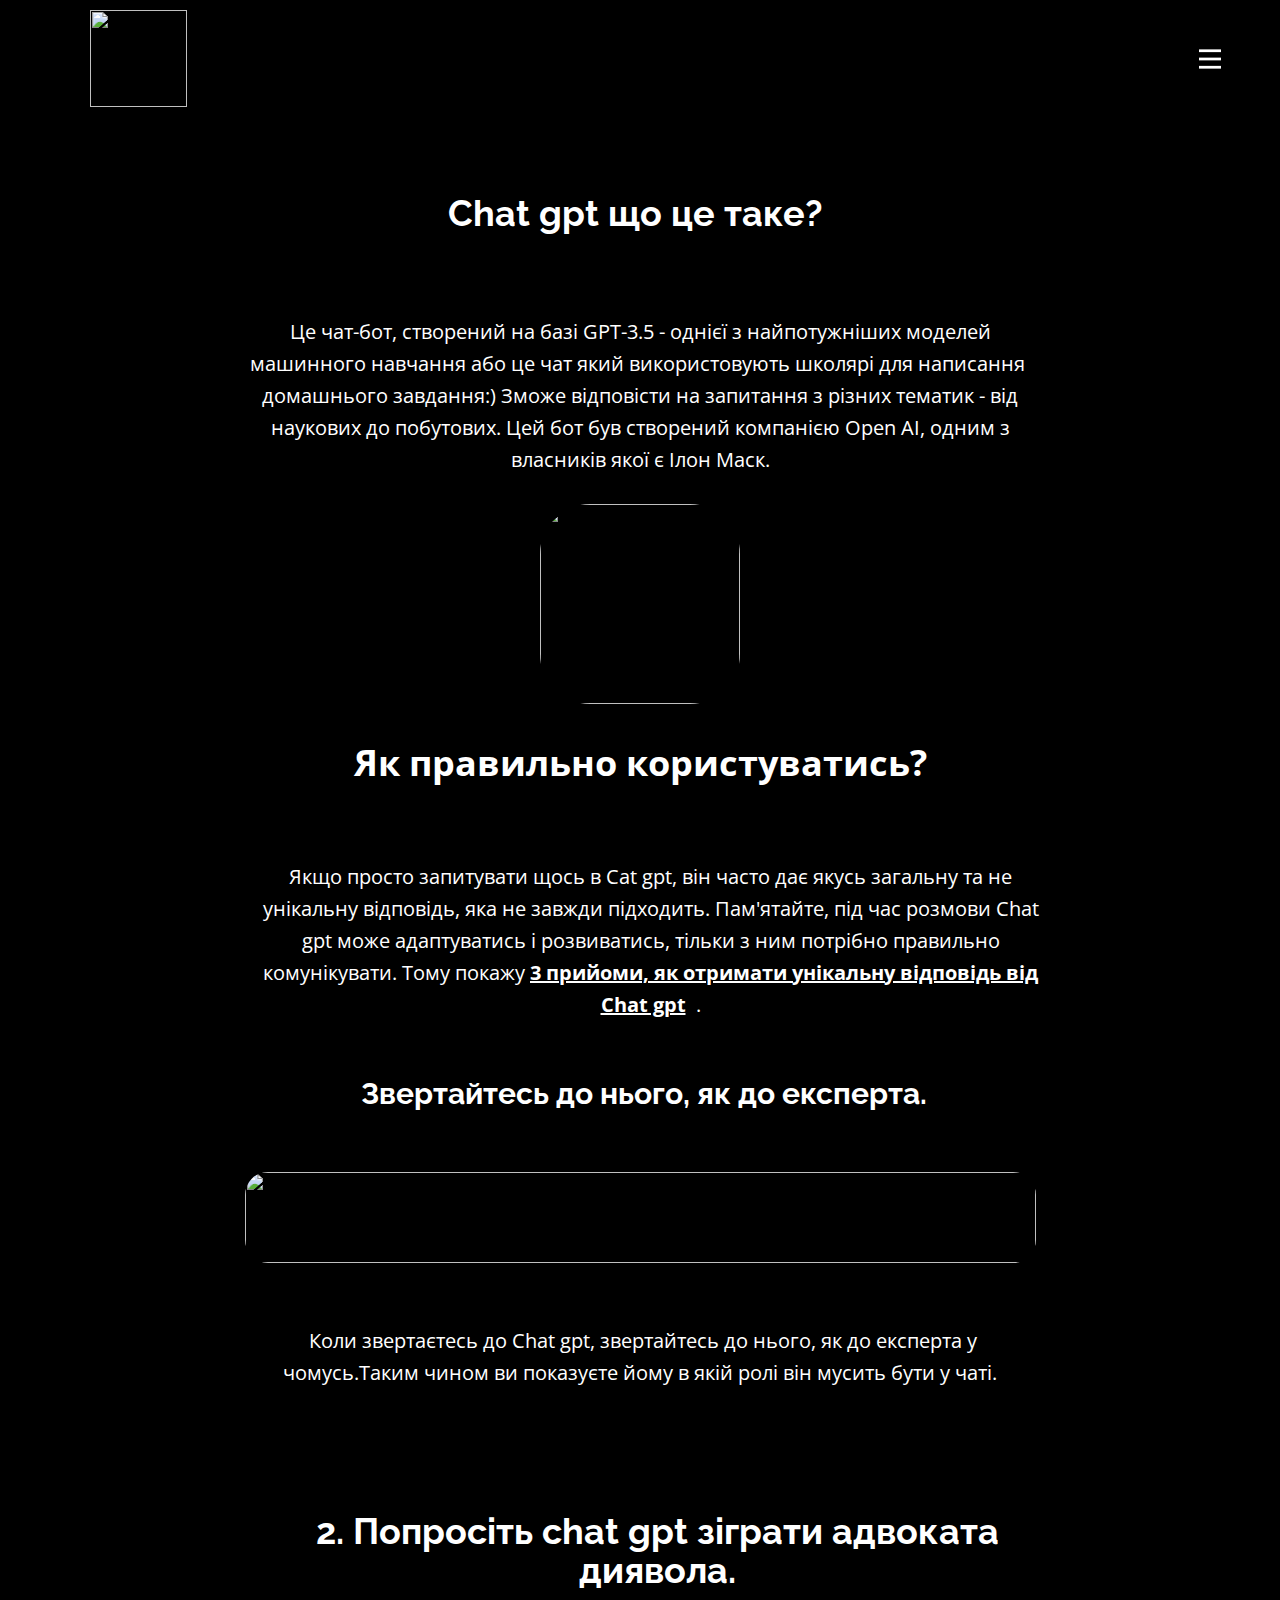
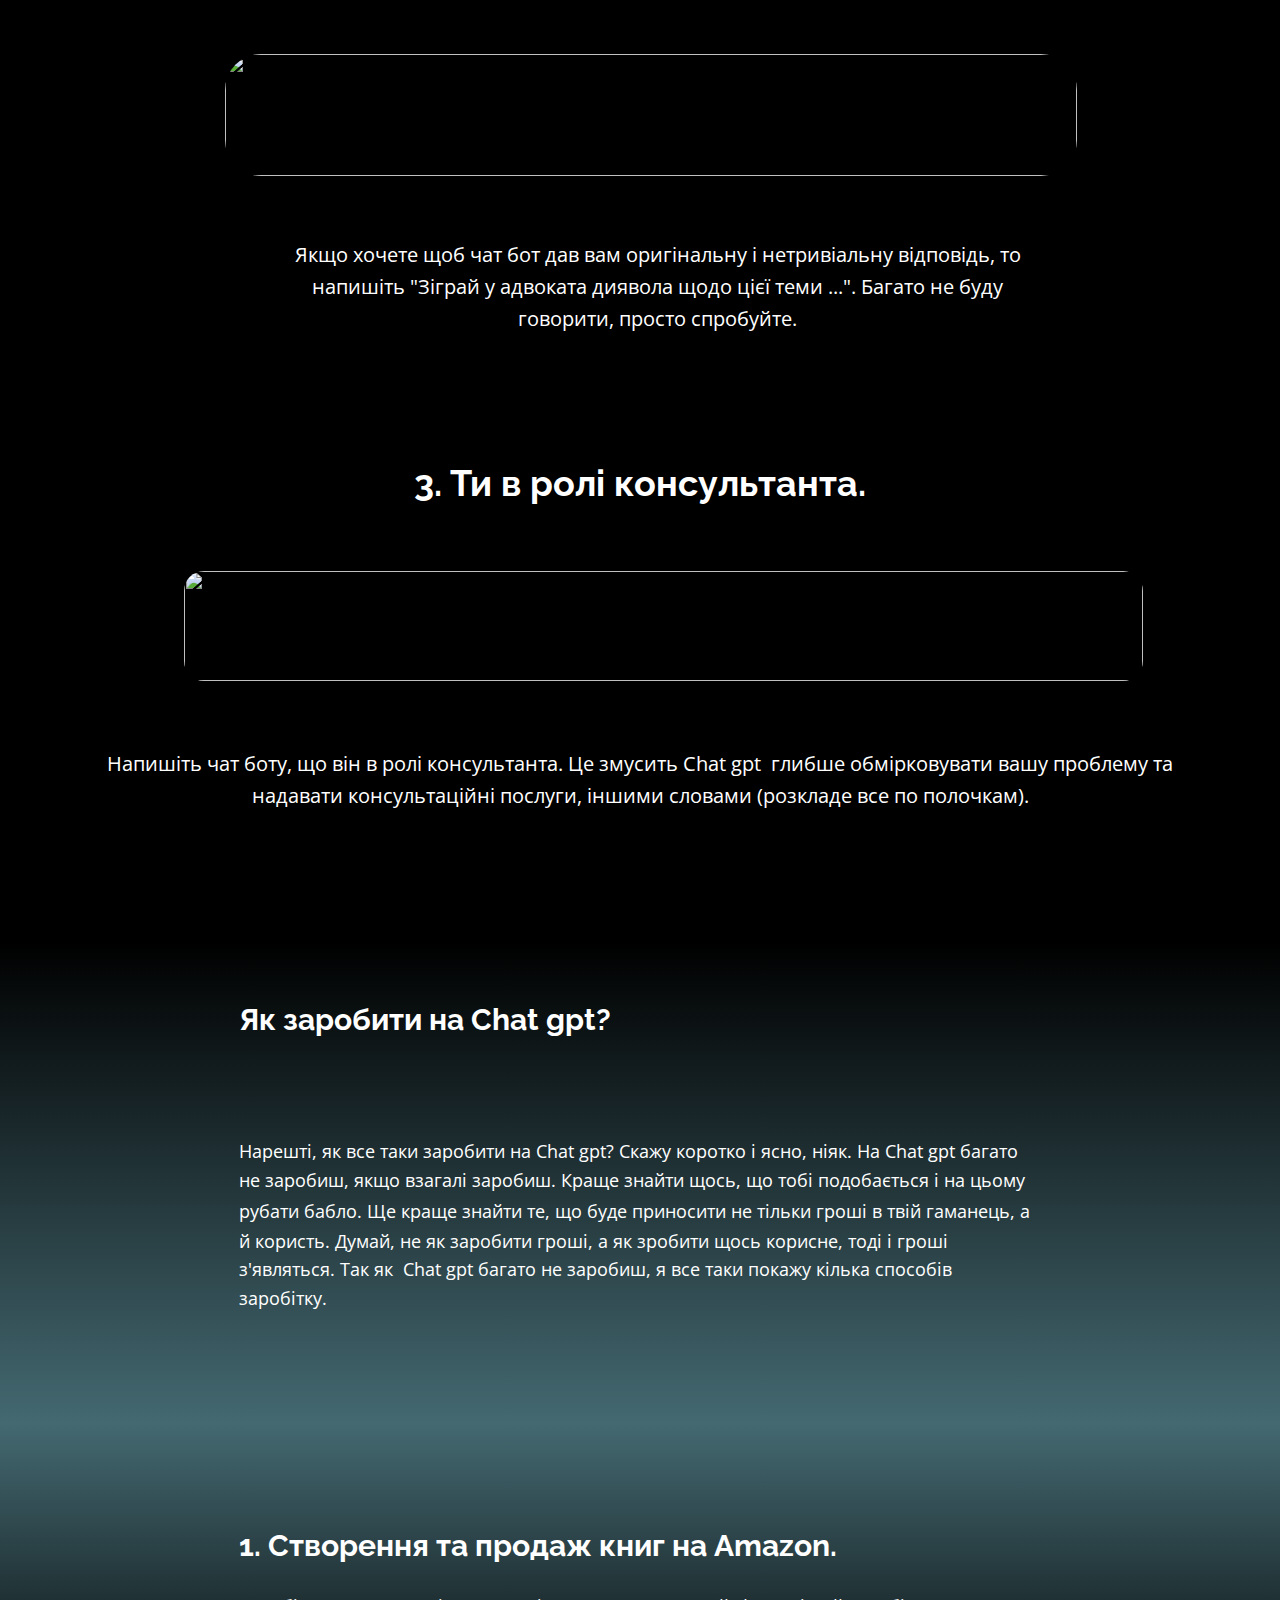
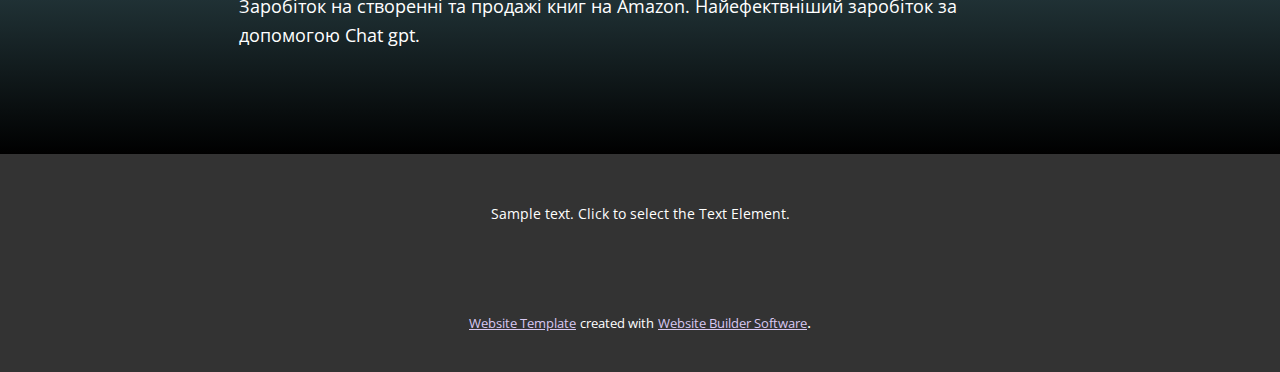
==== index.html @ 84e7209b "Add files via upload" ====
<!DOCTYPE html>
<html style="font-size: 16px;" lang="ua"><head>
    <meta name="viewport" content="width=device-width, initial-scale=1.0">
    <meta charset="utf-8">
    <meta name="keywords" content="Mobile App Development, ​Stimulate your cognitive abilities while having fun, What We Do, Testimonials, Company Services, ​Love the way you work together?, Our Portfolio, About Us, ​Our way, Get in Touch, ​Level up your brand">
    <meta name="description" content="">
    <title>WWEBSITE Chat gpt</title>
    <link rel="stylesheet" href="nicepage.css" media="screen">
<link rel="stylesheet" href="WWEBSITE-Chat-gpt.css" media="screen">
    <script class="u-script" type="text/javascript" src="jquery.js" defer=""></script>
    <script class="u-script" type="text/javascript" src="nicepage.js" defer=""></script>
    <meta name="generator" content="Nicepage 5.7.9, nicepage.com">
    <link id="u-theme-google-font" rel="stylesheet" href="https://fonts.googleapis.com/css?family=Raleway:100,100i,200,200i,300,300i,400,400i,500,500i,600,600i,700,700i,800,800i,900,900i|Open+Sans:300,300i,400,400i,500,500i,600,600i,700,700i,800,800i">
    
    
    
    
    
    
    
    <script type="application/ld+json">{
		"@context": "http://schema.org",
		"@type": "Organization",
		"name": "",
		"logo": "images/500x5001.png"
}</script>
    <meta name="theme-color" content="#a37fdf">
    <meta property="og:title" content="WWEBSITE Chat gpt">
    <meta property="og:type" content="website">
  <meta data-intl-tel-input-cdn-path="intlTelInput/"></head>
  <body data-home-page="WWEBSITE-Chat-gpt.html" data-home-page-title="WWEBSITE Chat gpt" class="u-body u-xl-mode" data-lang="ua"><header class="u-black u-clearfix u-header u-sticky u-sticky-19c7 u-header" id="sec-d402"><div class="u-clearfix u-sheet u-sheet-1">
        <a href="https://nicepage.com" class="u-image u-logo u-image-1" data-image-width="500" data-image-height="500">
          <img src="images/500x5001.png" class="u-logo-image u-logo-image-1">
        </a>
        <nav class="u-menu u-menu-hamburger u-offcanvas u-menu-1" data-responsive-from="XL">
          <div class="menu-collapse" style="font-size: 1rem; letter-spacing: 0px; font-weight: 700; text-transform: uppercase;">
            <a class="u-button-style u-custom-active-border-color u-custom-border u-custom-border-color u-custom-borders u-custom-hover-border-color u-custom-left-right-menu-spacing u-custom-padding-bottom u-custom-text-active-color u-custom-text-color u-custom-text-hover-color u-custom-top-bottom-menu-spacing u-nav-link u-text-active-palette-1-base u-text-hover-palette-2-base" href="#" data-lang-ua="{&quot;content&quot;:&quot;<svg class=\&quot;u-svg-link\&quot; viewBox=\&quot;0 0 24 24\&quot;><use xmlns:xlink=\&quot;http://www.w3.org/1999/xlink\&quot; xlink:href=\&quot;#menu-hamburger\&quot;></use></svg><svg class=\&quot;u-svg-content\&quot; version=\&quot;1.1\&quot; id=\&quot;menu-hamburger\&quot; viewBox=\&quot;0 0 16 16\&quot; x=\&quot;0px\&quot; y=\&quot;0px\&quot; xmlns:xlink=\&quot;http://www.w3.org/1999/xlink\&quot; xmlns=\&quot;http://www.w3.org/2000/svg\&quot;>    <g>        <rect y=\&quot;1\&quot; width=\&quot;16\&quot; height=\&quot;2\&quot;></rect>        <rect y=\&quot;7\&quot; width=\&quot;16\&quot; height=\&quot;2\&quot;></rect>        <rect y=\&quot;13\&quot; width=\&quot;16\&quot; height=\&quot;2\&quot;></rect>    </g></svg>&quot;,&quot;href&quot;:&quot;#&quot;}" style="padding: 3px 14px; font-size: calc(1em + 6px);">
              <svg class="u-svg-link" viewBox="0 0 24 24"><use xmlns:xlink="http://www.w3.org/1999/xlink" xlink:href="#menu-hamburger"></use></svg>
              <svg class="u-svg-content" version="1.1" id="menu-hamburger" viewBox="0 0 16 16" x="0px" y="0px" xmlns:xlink="http://www.w3.org/1999/xlink" xmlns="http://www.w3.org/2000/svg"><g><rect y="1" width="16" height="2"></rect><rect y="7" width="16" height="2"></rect><rect y="13" width="16" height="2"></rect>
</g></svg>
            </a>
          </div>
          <div class="u-nav-container">
            <ul class="u-nav u-spacing-30 u-unstyled u-nav-1"><li class="u-nav-item"><a class="u-border-2 u-border-active-palette-1-base u-border-hover-palette-1-light-1 u-border-no-left u-border-no-right u-border-no-top u-button-style u-nav-link u-text-active-grey-90 u-text-grey-90 u-text-hover-grey-90" href="WWEBSITE-Chat-gpt.html" style="padding: 10px 0px;">WWEBSITE Chat gpt</a>
</li><li class="u-nav-item"><a class="u-border-2 u-border-active-palette-1-base u-border-hover-palette-1-light-1 u-border-no-left u-border-no-right u-border-no-top u-button-style u-nav-link u-text-active-grey-90 u-text-grey-90 u-text-hover-grey-90" href="Про-нас.html" style="padding: 10px 0px;">Про нас</a>
</li><li class="u-nav-item"><a class="u-border-2 u-border-active-palette-1-base u-border-hover-palette-1-light-1 u-border-no-left u-border-no-right u-border-no-top u-button-style u-nav-link u-text-active-grey-90 u-text-grey-90 u-text-hover-grey-90" href="Контакти.html" style="padding: 10px 0px;">Контакти</a>
</li></ul>
          </div>
          <div class="u-nav-container-collapse">
            <div class="u-black u-container-style u-inner-container-layout u-opacity u-opacity-95 u-sidenav">
              <div class="u-inner-container-layout u-sidenav-overflow">
                <div class="u-menu-close"></div>
                <ul class="u-align-center u-nav u-popupmenu-items u-unstyled u-nav-2"><li class="u-nav-item"><a class="u-button-style u-nav-link" href="WWEBSITE-Chat-gpt.html">WWEBSITE Chat gpt</a>
</li><li class="u-nav-item"><a class="u-button-style u-nav-link" href="Про-нас.html">Про нас</a>
</li><li class="u-nav-item"><a class="u-button-style u-nav-link" href="Контакти.html">Контакти</a>
</li></ul>
              </div>
            </div>
            <div class="u-black u-menu-overlay u-opacity u-opacity-70"></div>
          </div>
        </nav>
      </div><style class="u-sticky-style" data-style-id="19c7">.u-sticky-fixed.u-sticky-19c7:before, .u-body.u-sticky-fixed .u-sticky-19c7:before {
borders: top right bottom left !important; border-color: #404040 !important; border-width: 2px !important
}</style></header>
    <section class="u-clearfix u-image u-valign-middle-lg u-valign-middle-md u-valign-middle-sm u-valign-middle-xs u-section-1" id="sec-25ad" data-image-width="1920" data-image-height="1200">
      <div class="u-clearfix u-expanded-width u-layout-wrap u-layout-wrap-1">
        <div class="u-layout">
          <div class="u-layout-row">
            <div class="u-align-center u-black u-container-style u-layout-cell u-size-60 u-layout-cell-1">
              <div class="u-container-layout u-valign-bottom u-container-layout-1">
                <h1 class="u-text u-text-body-alt-color u-text-1" data-lang-ua="Mobile App Development">Chat gpt що це таке?&nbsp;</h1>
                <p class="u-text u-text-body-alt-color u-text-2">Це чат-бот, створений на базі GPT-3.5 - однієї з найпотужніших моделей машинного навчання або це чат який використовують школярі для написання&nbsp; домашнього завдання:) Зможе відповісти на запитання з різних тематик - від наукових до побутових. Цей бот був створений компанією Open AI, одним з власників якої є Ілон Маск.</p>
                <img class="u-image u-image-round u-preserve-proportions u-radius-50 u-image-1" src="images/ChatGPT_logo.svg.webp" alt="" data-image-width="1200" data-image-height="1200">
              </div>
            </div>
          </div>
        </div>
      </div>
    </section>
    <section class="u-black u-clearfix u-section-2" id="sec-f0a5">
      <div class="u-clearfix u-sheet u-sheet-1">
        <p class="u-align-center u-text u-text-1">
          <span style="font-size: 2.25rem;">Як правильно користуватись?</span>
        </p>
        <p class="u-align-center u-text u-text-2">Якщо просто запитувати щось в Cat gpt, він часто дає якусь загальну та не унікальну відповідь, яка не завжди підходить. Пам'ятайте, під час розмови Chat gpt може адаптуватись<span style="font-weight: 700;">
            <span style="font-weight: 400;"></span>
          </span> і розвиватись, тільки з ним потрібно правильно комунікувати. Тому покажу <span style="font-weight: 700;">
            <span style="text-decoration: underline !important;">3 прийоми, як отримати унікальну відповідь від Chat gpt</span>&nbsp;
          </span> .
        </p>
        <h2 class="u-align-center u-subtitle u-text u-text-3">&nbsp;Звертайтесь до нього, як до експерта.</h2>
        <img class="u-image u-image-round u-radius-23 u-image-1" src="images/image_2023-04-03_00-38-07.png" alt="" data-image-width="1442" data-image-height="155">
        <p class="u-align-center u-text u-text-4">&nbsp;Коли звертаєтесь до Chat gpt, звертайтесь до нього, як до експерта у чомусь.Таким чином ви показуєте йому в якій ролі він мусить бути у чаті.</p>
      </div>
    </section>
    <section class="u-black u-clearfix u-section-3" id="sec-0128">
      <div class="u-clearfix u-sheet u-valign-middle u-sheet-1">
        <h2 class="u-align-center u-subtitle u-text u-text-1">2. Попросіть chat gpt зіграти адвоката диявола.</h2>
        <img class="u-image u-image-round u-radius-36 u-image-1" src="images/23cf8dcb-e8f2-defb-2866-c20e4ab93d2a.png" alt="" data-image-width="1513" data-image-height="177">
        <p class="u-align-center u-text u-text-2">Якщо хочете щоб чат бот дав вам оригінальну і нетривіальну відповідь, то напишіть "Зіграй у адвоката диявола щодо цієї теми ...". Багато не буду говорити, просто спробуйте.</p>
      </div>
    </section>
    <section class="u-black u-clearfix u-section-4" id="sec-7cf6">
      <div class="u-clearfix u-sheet u-sheet-1">
        <h2 class="u-subtitle u-text u-text-default u-text-1">3. Ти в ролі консультанта.</h2>
        <img class="u-image u-image-round u-radius-20 u-image-1" src="images/53a7ed37-8e57-b446-920d-5b3f1b74f0b1.png" alt="" data-image-width="1397" data-image-height="151">
        <p class="u-align-center u-text u-text-default u-text-2">Напишіть чат боту, що він в ролі консультанта. Це змусить Chat gpt&nbsp; глибше обмірковувати вашу проблему та надавати консультаційні послуги, іншими словами (розкладе все по полочкам).</p>
      </div>
    </section>
    <section class="u-clearfix u-gradient u-section-5" id="sec-b764">
      <div class="u-clearfix u-sheet u-sheet-1">
        <h3 class="u-text u-text-white u-text-1">Як заробити на Chat gpt?</h3>
        <p class="u-text u-text-body-alt-color u-text-2">Нарешті, як все таки заробити на Chat gpt? Скажу коротко і ясно, ніяк. На Chat gpt багато не заробиш, якщо взагалі заробиш. Краще знайти ​щось, що тобі подобається і на цьому рубати бабло. Ще краще знайти те, що буде приносити не тільки гроші в твій гаманець,<span style="font-size: 1.25rem;"></span> а й користь. Думай, не як заробити гроші, а як зробити щось корисне, тоді і гроші з'являться. Так як&nbsp; Chat gpt багато не заробиш, я все таки покажу кілька способів заробітку.
        </p>
      </div>
    </section>
    <section class="u-clearfix u-gradient u-section-6" id="sec-19a8">
      <div class="u-clearfix u-sheet u-valign-middle u-sheet-1">
        <h3 class="u-text u-text-body-alt-color u-text-1">1. Створення та продаж книг на Amazon.</h3>
        <p class="u-text u-text-body-alt-color u-text-2">Заробіток на створенні та продажі книг на Amazon. Найефектвніший заробіток за допомогою Chat gpt.</p>
      </div>
    </section>
    
    
    <footer class="u-align-center u-clearfix u-footer u-grey-80 u-footer" id="sec-6d3f"><div class="u-clearfix u-sheet u-sheet-1">
        <p class="u-small-text u-text u-text-variant u-text-1" data-lang-ua="Sample text. Click to select the Text Element.">Sample text. Click to select the Text Element.</p>
      </div></footer>
    <section class="u-backlink u-clearfix u-grey-80">
      <a class="u-link" href="https://nicepage.com/website-templates" target="_blank">
        <span>Website Template</span>
      </a>
      <p class="u-text">
        <span>created with</span>
      </p>
      <a class="u-link" href="" target="_blank">
        <span>Website Builder Software</span>
      </a>. 
    </section>
  
</body></html>
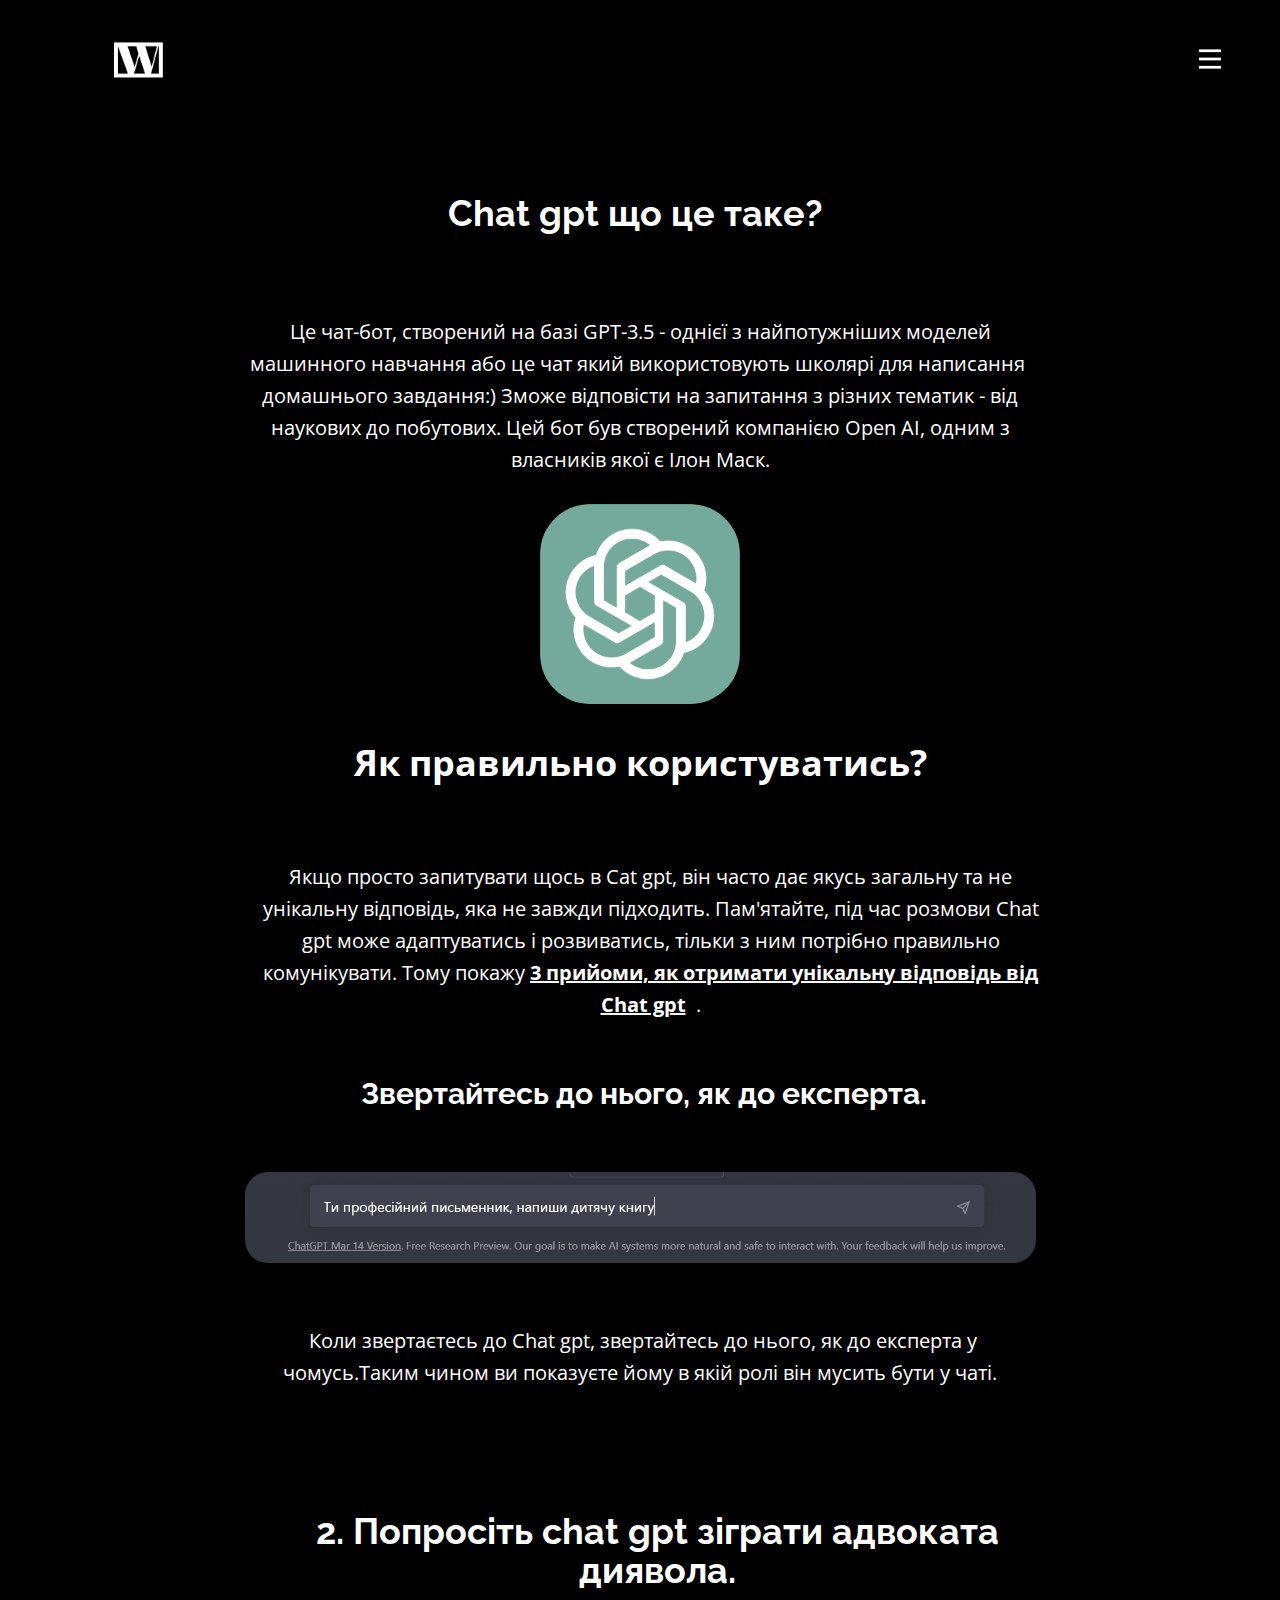
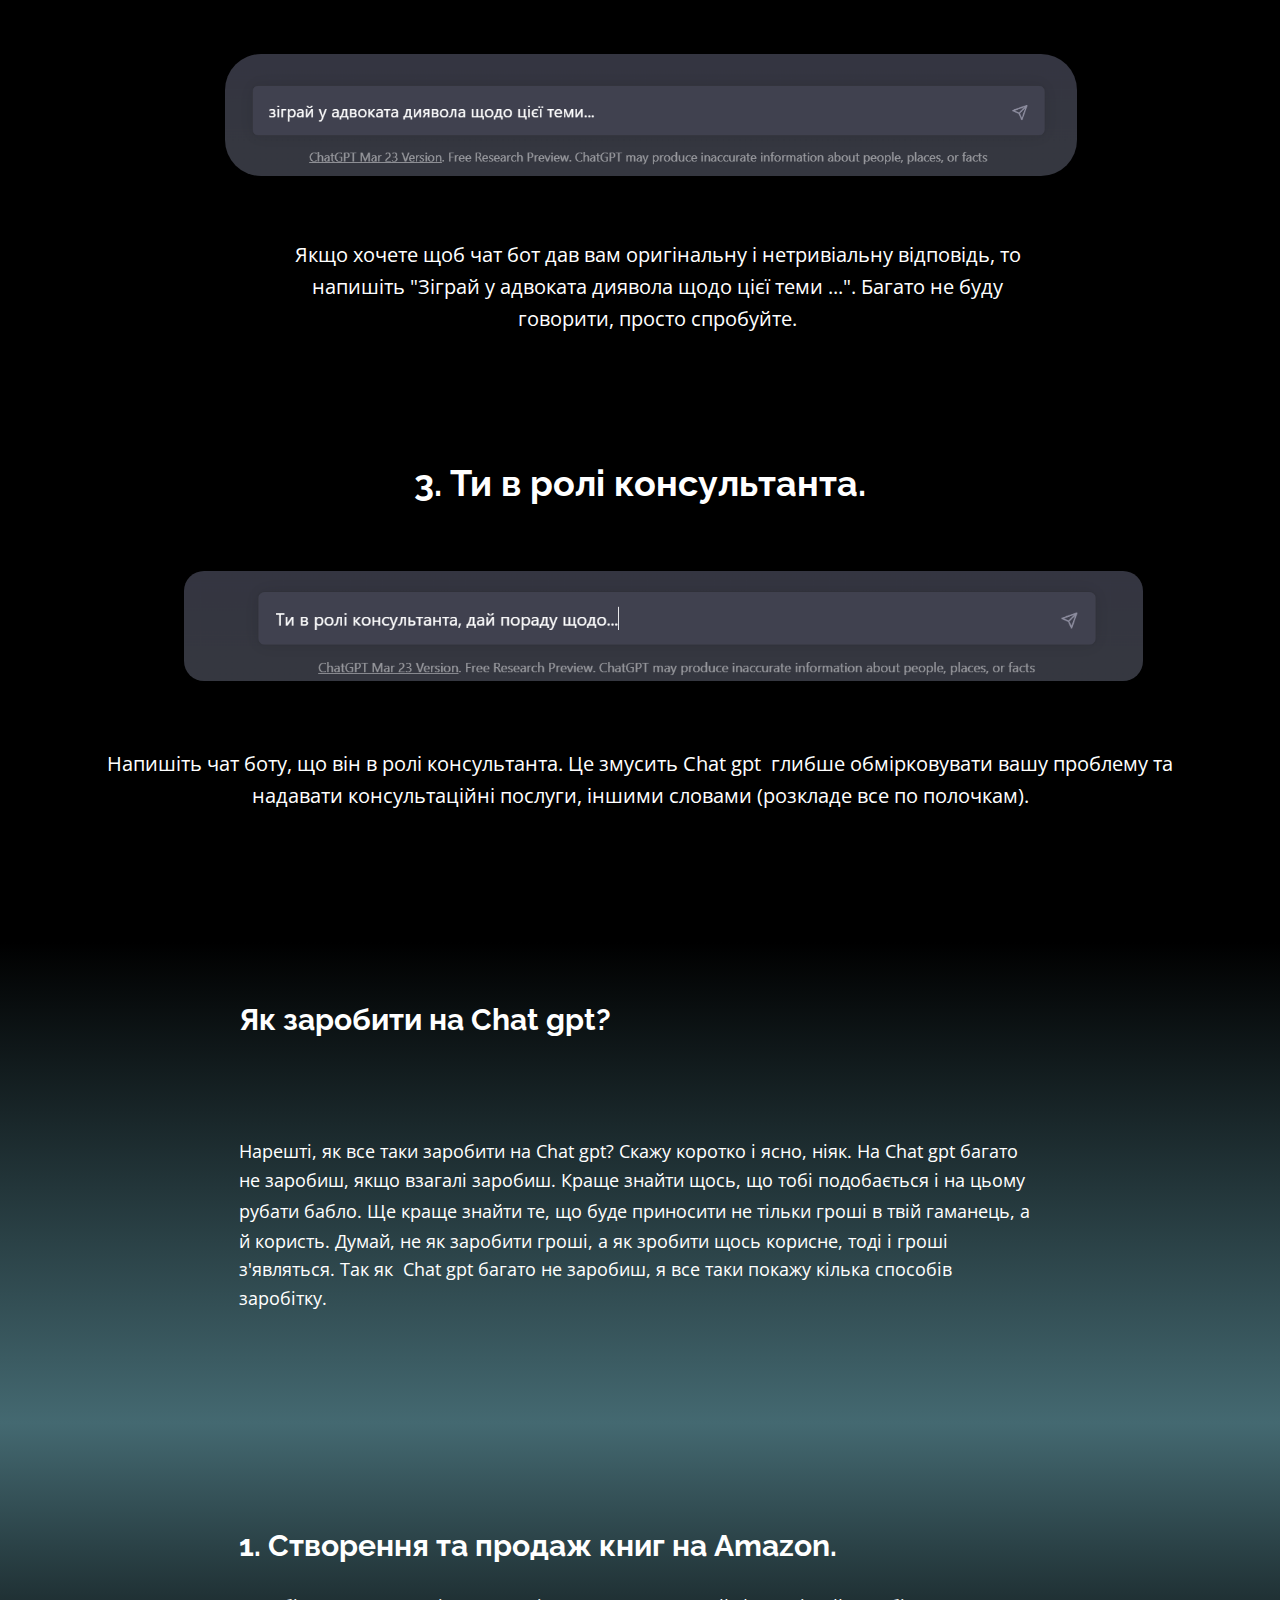
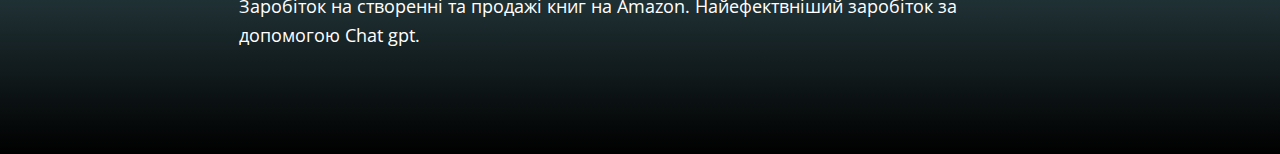
==== commit 3adff73c: "Add files via upload" ====
--- a/index.html
+++ b/index.html
@@ -122,7 +122,7 @@
     </section>
     
     
-    <footer class="u-align-center u-clearfix u-footer u-grey-80 u-footer" id="sec-6d3f"><div class="u-clearfix u-sheet u-sheet-1">
+    <!-- <footer class="u-align-center u-clearfix u-footer u-grey-80 u-footer" id="sec-6d3f"><div class="u-clearfix u-sheet u-sheet-1">
         <p class="u-small-text u-text u-text-variant u-text-1" data-lang-ua="Sample text. Click to select the Text Element.">Sample text. Click to select the Text Element.</p>
       </div></footer>
     <section class="u-backlink u-clearfix u-grey-80">
@@ -135,6 +135,6 @@
       <a class="u-link" href="" target="_blank">
         <span>Website Builder Software</span>
       </a>. 
-    </section>
+    </section> -->
   
 </body></html>